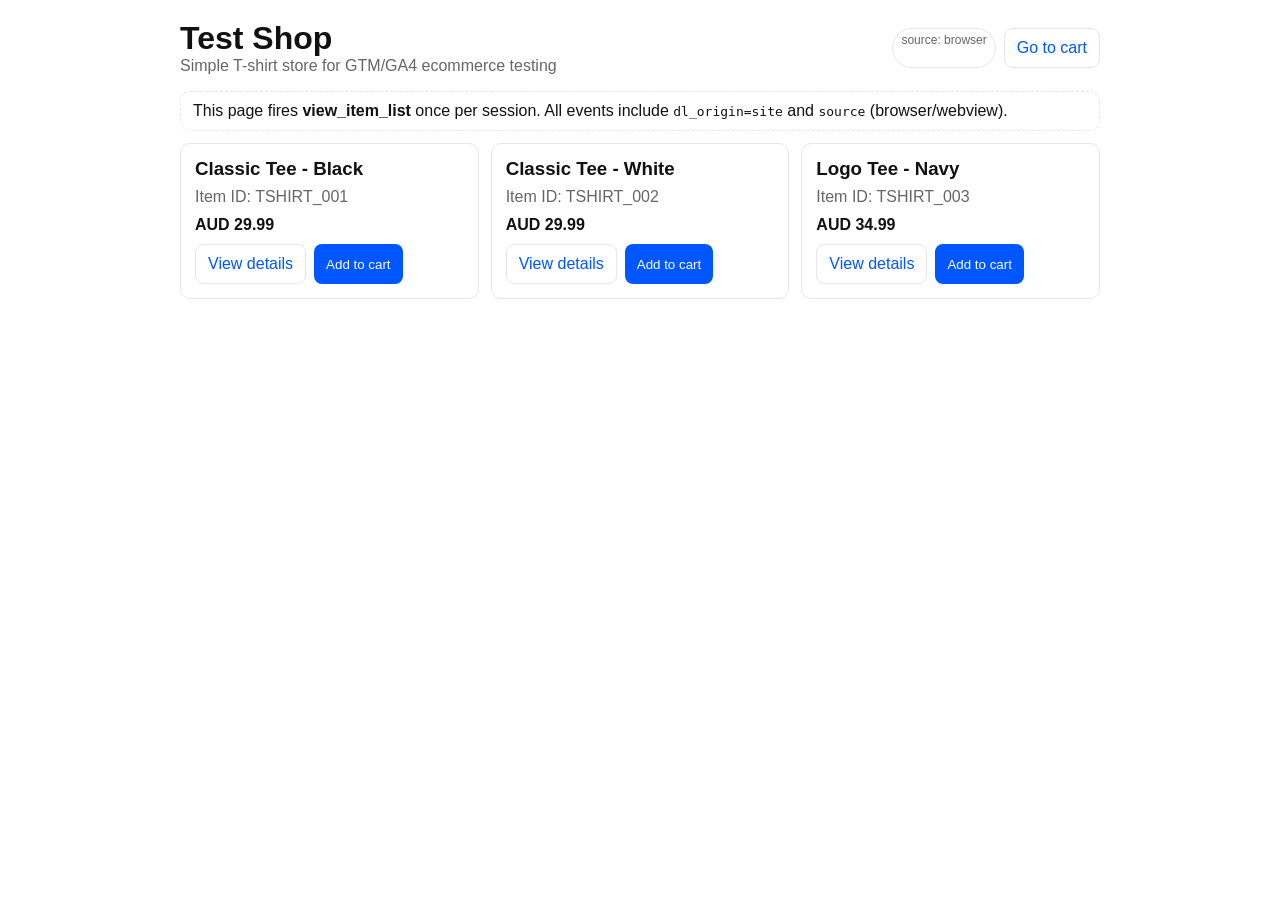
==== index.html @ 63ff5aa9 "Update index.html" ====
<!doctype html>
<html lang="en">
<head>
  <meta charset="utf-8">
  <title>Test Shop | T-Shirts</title>
  <meta name="viewport" content="width=device-width, initial-scale=1">

  <!-- Google Tag Manager -->
  <script>
    (function(w,d,s,l,i){
      w[l]=w[l]||[];
      w[l].push({'gtm.start': new Date().getTime(),event:'gtm.js'});
      var f=d.getElementsByTagName(s)[0],
          j=d.createElement(s),
          dl=l!='dataLayer'?'&l='+l:'';
      j.async=true;
      j.src='https://www.googletagmanager.com/gtm.js?id='+i+dl;
      f.parentNode.insertBefore(j,f);
    })(window,document,'script','dataLayer','GTM-N2T4MS7M');
  </script>
  <!-- End Google Tag Manager -->

<link rel="stylesheet" href="assets/styles.css">
<script src="assets/app.js"></script>

</head>

<body>
  <!-- Google Tag Manager (noscript) -->
  <noscript>
    <iframe src="https://www.googletagmanager.com/ns.html?id=GTM-N2T4MS7M"
            height="0" width="0" style="display:none;visibility:hidden"></iframe>
  </noscript>

  <header>
    <div>
      <h1 style="margin:0;">Test Shop</h1>
      <div class="muted">Simple T-shirt store for GTM/GA4 ecommerce testing</div>
    </div>
    <div class="actions">
      <span class="badge" id="modeBadge"></span>
      <a class="btn ghost" href="/cart.html">Go to cart</a>
    </div>
  </header>

  <div class="notice">
    This page fires <strong>view_item_list</strong> once per session.
    All events include <code>dl_origin=site</code> and <code>source</code> (browser/webview).
  </div>

  <div class="grid" id="productGrid"></div>

  <script>
    document.getElementById("modeBadge").textContent = "source: " + Shop.getSource();

    // Render products
    const grid = document.getElementById("productGrid");
    Shop.CATALOG.forEach(p => {
      const el = document.createElement("div");
      el.className = "card";
      el.innerHTML = `
        <h3>${p.item_name}</h3>
        <div class="muted">Item ID: ${p.item_id}</div>
        <div style="margin:10px 0;"><strong>AUD ${Shop.formatMoney(p.price)}</strong></div>
        <div class="actions">
          <a class="btn ghost" href="/product.html?id=${encodeURIComponent(p.item_id)}">View details</a>
          <button class="btn" data-id="${p.item_id}">Add to cart</button>
        </div>
      `;
      grid.appendChild(el);
    });

    // Fire view_item_list once per session
    if (Shop.oncePerSession("view_item_list")) {
      Shop.pushEcomEvent("view_item_list", {
        item_list_id: "tshirts_list",
        item_list_name: "T-Shirts",
        items: Shop.CATALOG.map((p, idx) => ({
          item_id: p.item_id,
          item_name: p.item_name,
          item_category: p.item_category,
          index: idx + 1,
          price: p.price,
          quantity: 1
        }))
      });
    }

    // Add-to-cart buttons
    grid.addEventListener("click", function(e) {
      const btn = e.target.closest("button[data-id]");
      if (!btn) return;

      const itemId = btn.getAttribute("data-id");
      // Simple default variant for listing
      const variant = "M";
      const qty = 1;

      const p = Shop.getProduct(itemId);
      Shop.addToCart(itemId, variant, qty);

      Shop.pushEcomEvent("add_to_cart", {
        currency: "AUD",
        value: p.price * qty,
        items: [{
          item_id: p.item_id,
          item_name: p.item_name,
          item_category: p.item_category,
          item_variant: variant,
          price: p.price,
          quantity: qty
        }]
      });

      alert("Added to cart: " + p.item_name);
    });
  </script>
</body>
</html>
---- assets/styles.css ----
:root { --blue: #0057ff; --border: #e7e7e7; --text: #111; --muted: #666; }
* { box-sizing: border-box; }
body { font-family: Arial, sans-serif; padding: 20px; color: var(--text); max-width: 960px; margin: 0 auto; }
header { display: flex; justify-content: space-between; align-items: center; gap: 12px; margin-bottom: 16px; }
a { color: var(--blue); text-decoration: none; }
a:hover { text-decoration: underline; }
.badge { font-size: 12px; padding: 4px 8px; border: 1px solid var(--border); border-radius: 999px; color: var(--muted); }
.grid { display: grid; grid-template-columns: repeat(3, 1fr); gap: 12px; }
.card { border: 1px solid var(--border); border-radius: 10px; padding: 14px; }
.card h3 { margin: 0 0 8px; }
.muted { color: var(--muted); }
.row { display: flex; align-items: center; justify-content: space-between; gap: 12px; }
.btn { display: inline-block; padding: 10px 12px; background: var(--blue); color: #fff; border-radius: 8px; border: none; cursor: pointer; text-align: center; }
.btn.secondary { background: #111; }
.btn.ghost { background: transparent; color: var(--blue); border: 1px solid var(--border); }
.btn:disabled { opacity: 0.5; cursor: not-allowed; }
select, input { padding: 8px; border: 1px solid var(--border); border-radius: 8px; }
table { width: 100%; border-collapse: collapse; margin-top: 10px; }
th, td { padding: 10px; border-bottom: 1px solid var(--border); text-align: left; }
tfoot td { font-weight: bold; }
.actions { display: flex; gap: 8px; flex-wrap: wrap; }
.notice { padding: 10px 12px; border: 1px dashed var(--border); border-radius: 10px; margin: 12px 0; }
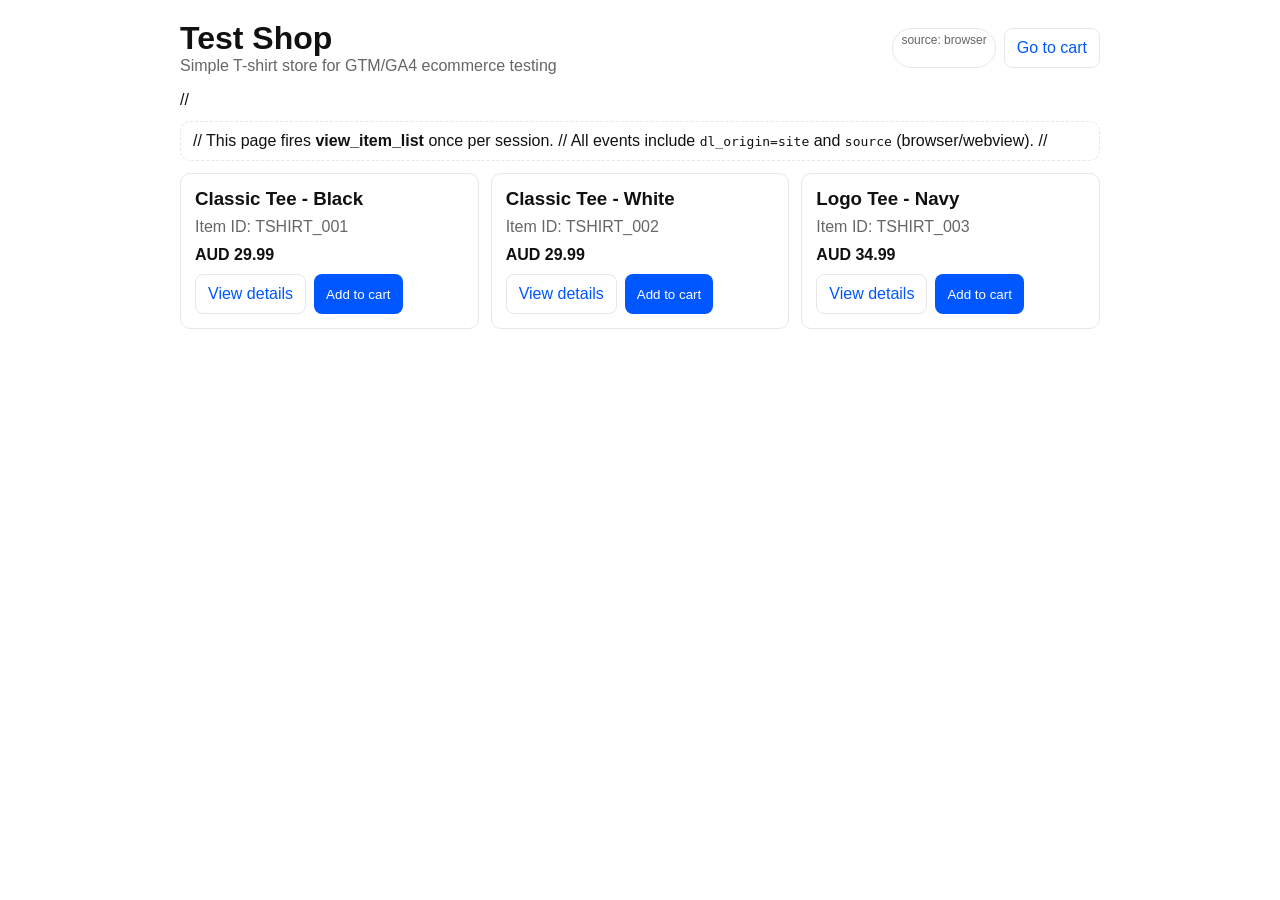
==== commit 63b59be8: "Update index.html" ====
--- a/index.html
+++ b/index.html
@@ -20,9 +20,8 @@
   </script>
   <!-- End Google Tag Manager -->
 
-<link rel="stylesheet" href="assets/styles.css">
-<script src="assets/app.js"></script>
-
+  <link rel="stylesheet" href="assets/styles.css">
+  <script src="assets/app.js"></script>
 </head>
 
 <body>
@@ -39,21 +38,20 @@
     </div>
     <div class="actions">
       <span class="badge" id="modeBadge"></span>
-      <a class="btn ghost" href="/cart.html">Go to cart</a>
+      <a class="btn ghost" href="cart.html">Go to cart</a>
     </div>
   </header>
 
-  <div class="notice">
-    This page fires <strong>view_item_list</strong> once per session.
-    All events include <code>dl_origin=site</code> and <code>source</code> (browser/webview).
-  </div>
+ // <div class="notice">
+   // This page fires <strong>view_item_list</strong> once per session.
+  //  All events include <code>dl_origin=site</code> and <code>source</code> (browser/webview).
+ // </div>
 
   <div class="grid" id="productGrid"></div>
 
   <script>
     document.getElementById("modeBadge").textContent = "source: " + Shop.getSource();
 
-    // Render products
     const grid = document.getElementById("productGrid");
     Shop.CATALOG.forEach(p => {
       const el = document.createElement("div");
@@ -63,14 +61,14 @@
         <div class="muted">Item ID: ${p.item_id}</div>
         <div style="margin:10px 0;"><strong>AUD ${Shop.formatMoney(p.price)}</strong></div>
         <div class="actions">
-          <a class="btn ghost" href="/product.html?id=${encodeURIComponent(p.item_id)}">View details</a>
+          <a class="btn ghost" href="product.html?id=${encodeURIComponent(p.item_id)}">View details</a>
           <button class="btn" data-id="${p.item_id}">Add to cart</button>
         </div>
       `;
       grid.appendChild(el);
     });
 
-    // Fire view_item_list once per session
+    // view_item_list once per session
     if (Shop.oncePerSession("view_item_list")) {
       Shop.pushEcomEvent("view_item_list", {
         item_list_id: "tshirts_list",
@@ -92,7 +90,6 @@
       if (!btn) return;
 
       const itemId = btn.getAttribute("data-id");
-      // Simple default variant for listing
       const variant = "M";
       const qty = 1;
 
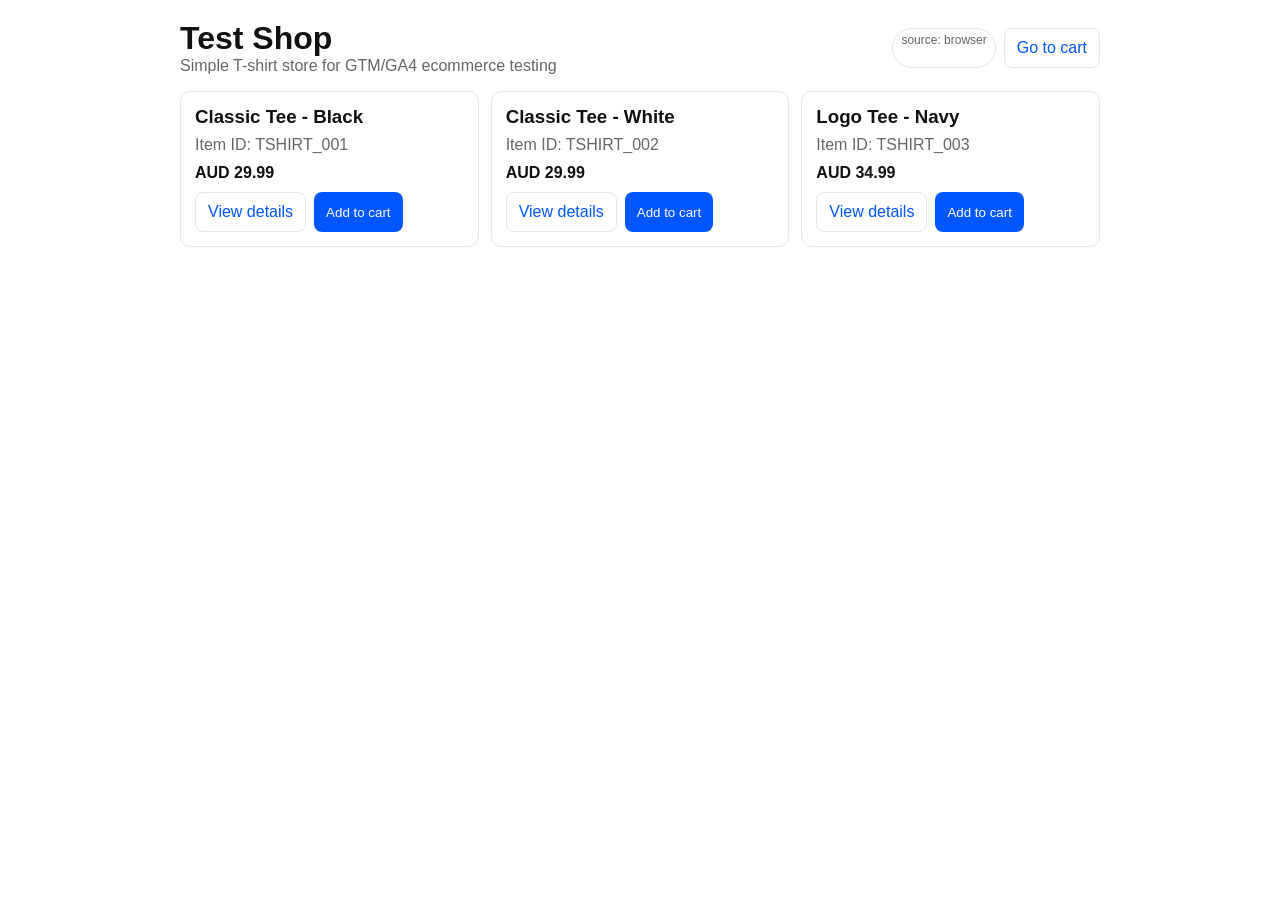
==== commit fe33db1c: "Update index.html" ====
--- a/index.html
+++ b/index.html
@@ -42,10 +42,7 @@
     </div>
   </header>
 
- // <div class="notice">
-   // This page fires <strong>view_item_list</strong> once per session.
-  //  All events include <code>dl_origin=site</code> and <code>source</code> (browser/webview).
- // </div>
+
 
   <div class="grid" id="productGrid"></div>
 
@@ -68,21 +65,19 @@
       grid.appendChild(el);
     });
 
-    // view_item_list once per session
-    if (Shop.oncePerSession("view_item_list")) {
-      Shop.pushEcomEvent("view_item_list", {
-        item_list_id: "tshirts_list",
-        item_list_name: "T-Shirts",
-        items: Shop.CATALOG.map((p, idx) => ({
-          item_id: p.item_id,
-          item_name: p.item_name,
-          item_category: p.item_category,
-          index: idx + 1,
-          price: p.price,
-          quantity: 1
-        }))
-      });
-    }
+    // view_item_list on every page load
+    Shop.pushEcomEvent("view_item_list", {
+      item_list_id: "tshirts_list",
+      item_list_name: "T-Shirts",
+      items: Shop.CATALOG.map((p, idx) => ({
+        item_id: p.item_id,
+        item_name: p.item_name,
+        item_category: p.item_category,
+        index: idx + 1,
+        price: p.price,
+        quantity: 1
+      }))
+    });
 
     // Add-to-cart buttons
     grid.addEventListener("click", function(e) {
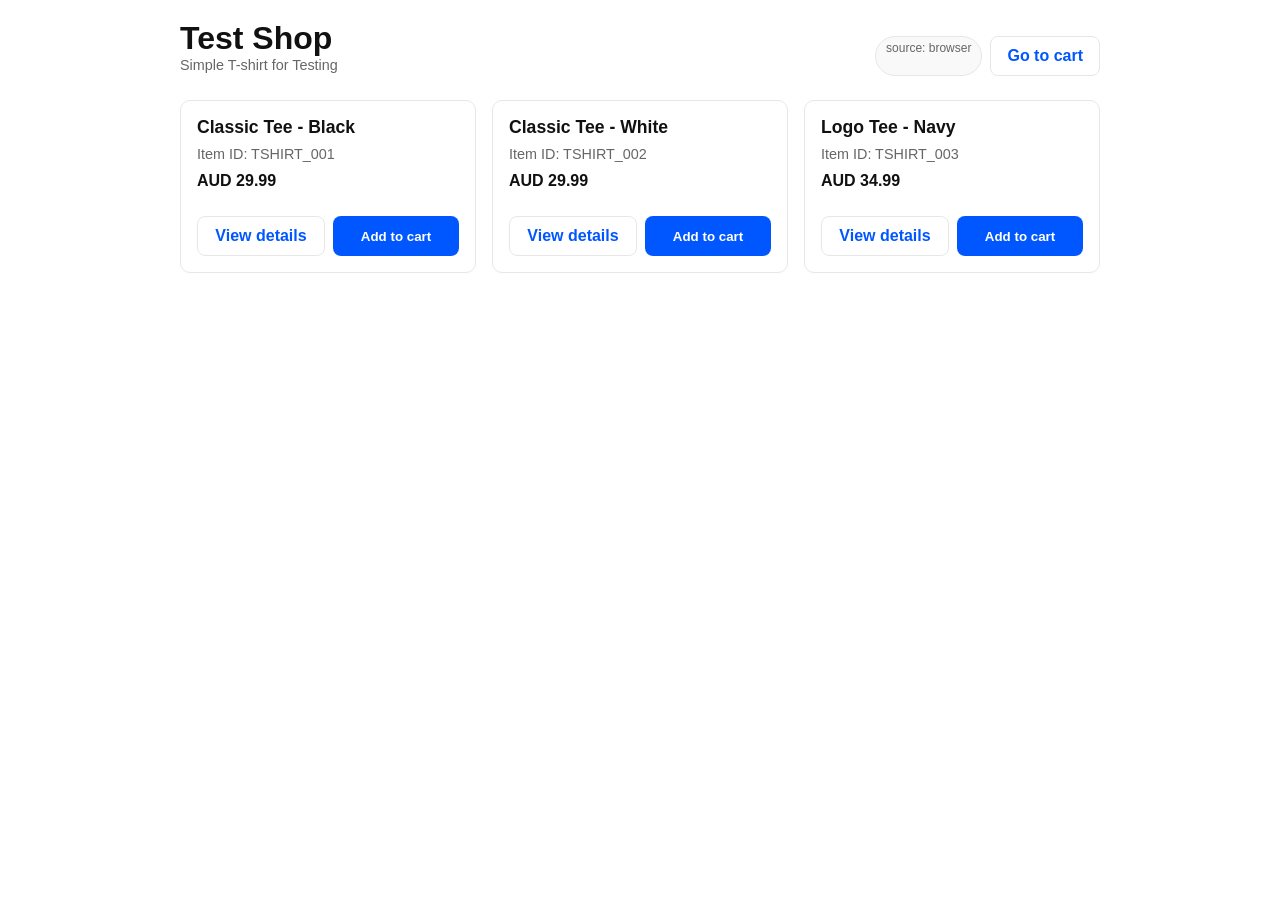
==== commit 9ab7d76f: "Update index.html" ====
--- a/index.html
+++ b/index.html
@@ -34,7 +34,7 @@
   <header>
     <div>
       <h1 style="margin:0;">Test Shop</h1>
-      <div class="muted">Simple T-shirt store for GTM/GA4 ecommerce testing</div>
+      <div class="muted">Simple T-shirt for Testing</div>
     </div>
     <div class="actions">
       <span class="badge" id="modeBadge"></span>
--- a/assets/styles.css
+++ b/assets/styles.css
@@ -1,22 +1,116 @@
-:root { --blue: #0057ff; --border: #e7e7e7; --text: #111; --muted: #666; }
+:root { 
+  --blue: #0057ff; 
+  --border: #e7e7e7; 
+  --text: #111; 
+  --muted: #666; 
+}
+
 * { box-sizing: border-box; }
-body { font-family: Arial, sans-serif; padding: 20px; color: var(--text); max-width: 960px; margin: 0 auto; }
-header { display: flex; justify-content: space-between; align-items: center; gap: 12px; margin-bottom: 16px; }
-a { color: var(--blue); text-decoration: none; }
-a:hover { text-decoration: underline; }
-.badge { font-size: 12px; padding: 4px 8px; border: 1px solid var(--border); border-radius: 999px; color: var(--muted); }
-.grid { display: grid; grid-template-columns: repeat(3, 1fr); gap: 12px; }
-.card { border: 1px solid var(--border); border-radius: 10px; padding: 14px; }
-.card h3 { margin: 0 0 8px; }
-.muted { color: var(--muted); }
-.row { display: flex; align-items: center; justify-content: space-between; gap: 12px; }
-.btn { display: inline-block; padding: 10px 12px; background: var(--blue); color: #fff; border-radius: 8px; border: none; cursor: pointer; text-align: center; }
-.btn.secondary { background: #111; }
-.btn.ghost { background: transparent; color: var(--blue); border: 1px solid var(--border); }
-.btn:disabled { opacity: 0.5; cursor: not-allowed; }
-select, input { padding: 8px; border: 1px solid var(--border); border-radius: 8px; }
-table { width: 100%; border-collapse: collapse; margin-top: 10px; }
-th, td { padding: 10px; border-bottom: 1px solid var(--border); text-align: left; }
-tfoot td { font-weight: bold; }
-.actions { display: flex; gap: 8px; flex-wrap: wrap; }
-.notice { padding: 10px 12px; border: 1px dashed var(--border); border-radius: 10px; margin: 12px 0; }
+
+body { 
+  font-family: Arial, sans-serif; 
+  padding: 20px; 
+  color: var(--text); 
+  max-width: 960px; 
+  margin: 0 auto; 
+}
+
+/* --- HEADER --- */
+header { 
+  display: flex; 
+  justify-content: space-between; 
+  align-items: flex-start; 
+  gap: 12px; 
+  margin-bottom: 24px; 
+}
+
+/* --- PRODUCT GRID & CARDS --- */
+.grid { 
+  display: grid; 
+  grid-template-columns: repeat(auto-fit, minmax(250px, 1fr)); 
+  gap: 16px; 
+}
+
+.card { 
+  border: 1px solid var(--border); 
+  border-radius: 10px; 
+  padding: 16px;
+  display: flex;
+  flex-direction: column;
+  height: 100%; 
+  background: #fff;
+}
+
+.card h3 { margin: 0 0 8px; font-size: 1.1rem; }
+
+/* --- CART TABLE STYLES --- */
+table { 
+  width: 100%; 
+  border-collapse: collapse; 
+  margin: 20px 0;
+  table-layout: fixed; /* Forces columns to respect widths */
+}
+
+th, td { 
+  padding: 10px 4px; 
+  text-align: left; 
+  border-bottom: 1px solid var(--border);
+  font-size: 13px; /* Smaller font to fit mobile screens */
+  overflow: hidden;
+  word-wrap: break-word;
+}
+
+/* Set specific widths for columns so they align */
+th:nth-child(1), td:nth-child(1) { width: 35%; } /* Name */
+th:nth-child(2), td:nth-child(2) { width: 20%; } /* ID */
+th:nth-child(3), td:nth-child(3) { width: 10%; } /* Var */
+th:nth-child(4), td:nth-child(4) { width: 10%; } /* Qty */
+th:nth-child(5), td:nth-child(5) { width: 25%; text-align: right; } /* Total */
+
+/* Clean up the footer */
+tfoot td { 
+  font-weight: bold; 
+  padding-top: 15px; 
+  border-bottom: none;
+}
+/* --- BUTTONS & ACTIONS --- */
+.actions { 
+  display: flex; 
+  gap: 8px; 
+  flex-wrap: wrap; 
+  margin-top: auto; /* Pushes buttons to bottom of cards */
+  padding-top: 16px;
+}
+
+.btn { 
+  display: inline-block; 
+  padding: 10px 16px; 
+  background: var(--blue); 
+  color: #fff; 
+  border-radius: 8px; 
+  border: none; 
+  cursor: pointer; 
+  text-align: center; 
+  text-decoration: none;
+  font-weight: 600;
+  flex: 1; /* Makes buttons equal width */
+}
+
+.btn.ghost { 
+  background: transparent; 
+  color: var(--blue); 
+  border: 1px solid var(--border); 
+}
+
+.btn:hover { opacity: 0.9; text-decoration: none; }
+
+/* --- UTILITIES --- */
+.muted { color: var(--muted); font-size: 0.9rem; }
+.badge { 
+  font-size: 12px; 
+  padding: 4px 10px; 
+  border: 1px solid var(--border); 
+  border-radius: 999px; 
+  color: var(--muted); 
+  background: #f9f9f9;
+}
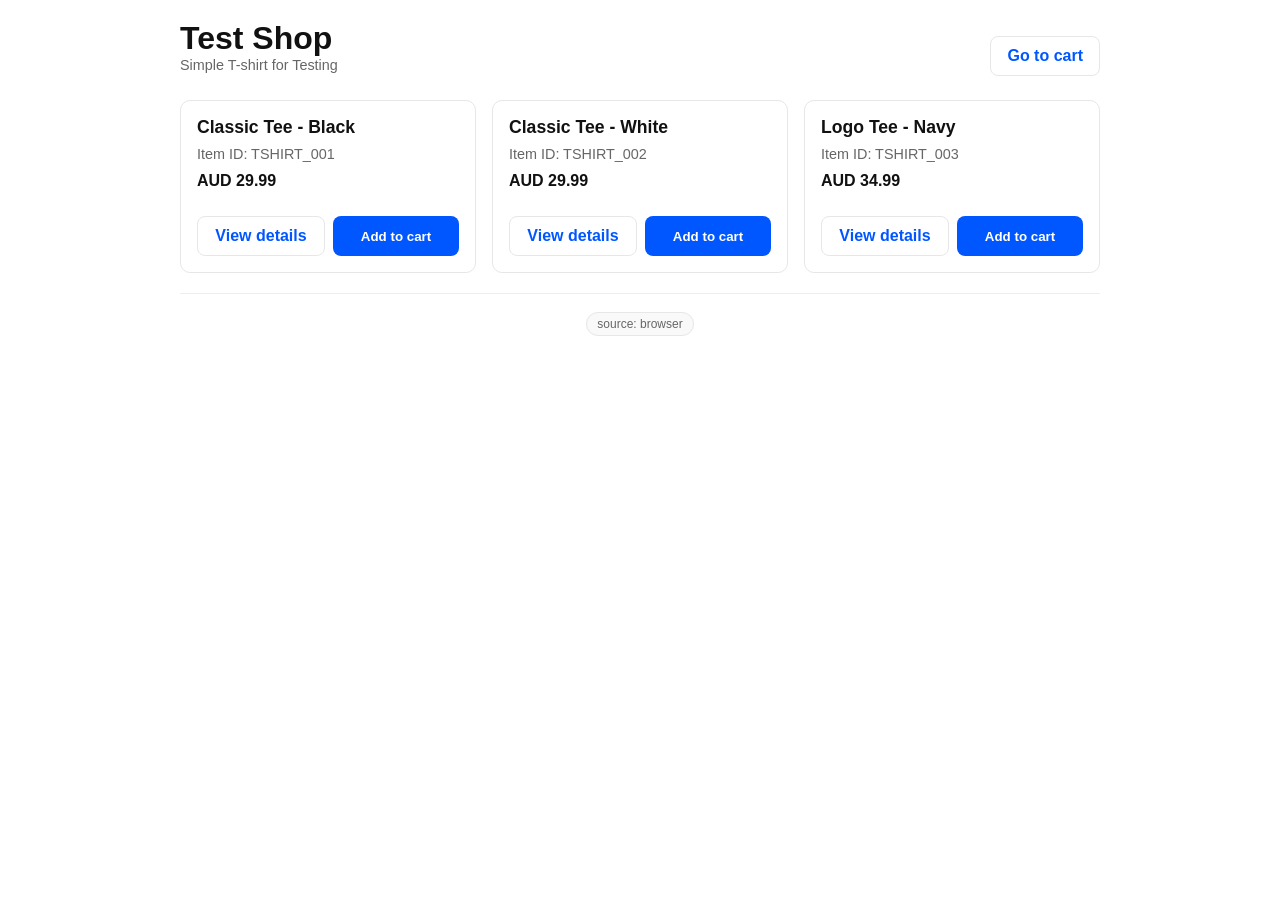
==== commit 70b5dca4: "Update index.html" ====
--- a/index.html
+++ b/index.html
@@ -37,7 +37,6 @@
       <div class="muted">Simple T-shirt for Testing</div>
     </div>
     <div class="actions">
-      <span class="badge" id="modeBadge"></span>
       <a class="btn ghost" href="cart.html">Go to cart</a>
     </div>
   </header>
@@ -45,6 +44,12 @@
 
 
   <div class="grid" id="productGrid"></div>
+
+  <footer>
+    <div class="container" style="text-align: center; padding: 20px; border-top: 1px solid #eee; margin-top: 20px;">
+        <span class="badge" id="modeBadge"></span>
+    </div>
+</footer>
 
   <script>
     document.getElementById("modeBadge").textContent = "source: " + Shop.getSource();
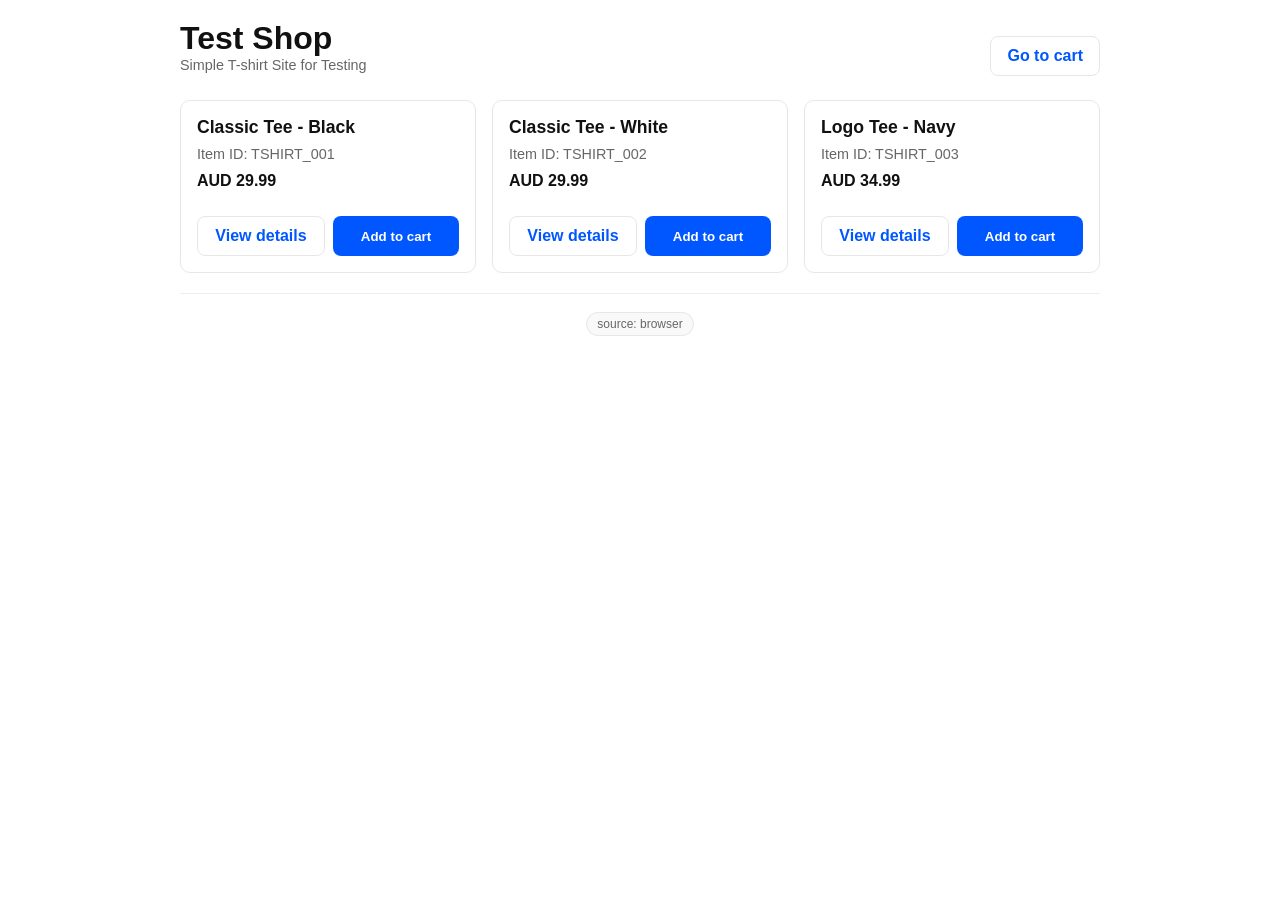
==== commit 290b448e: "Update index.html" ====
--- a/index.html
+++ b/index.html
@@ -34,7 +34,7 @@
   <header>
     <div>
       <h1 style="margin:0;">Test Shop</h1>
-      <div class="muted">Simple T-shirt for Testing</div>
+      <div class="muted">Simple T-shirt Site for Testing</div>
     </div>
     <div class="actions">
       <a class="btn ghost" href="cart.html">Go to cart</a>
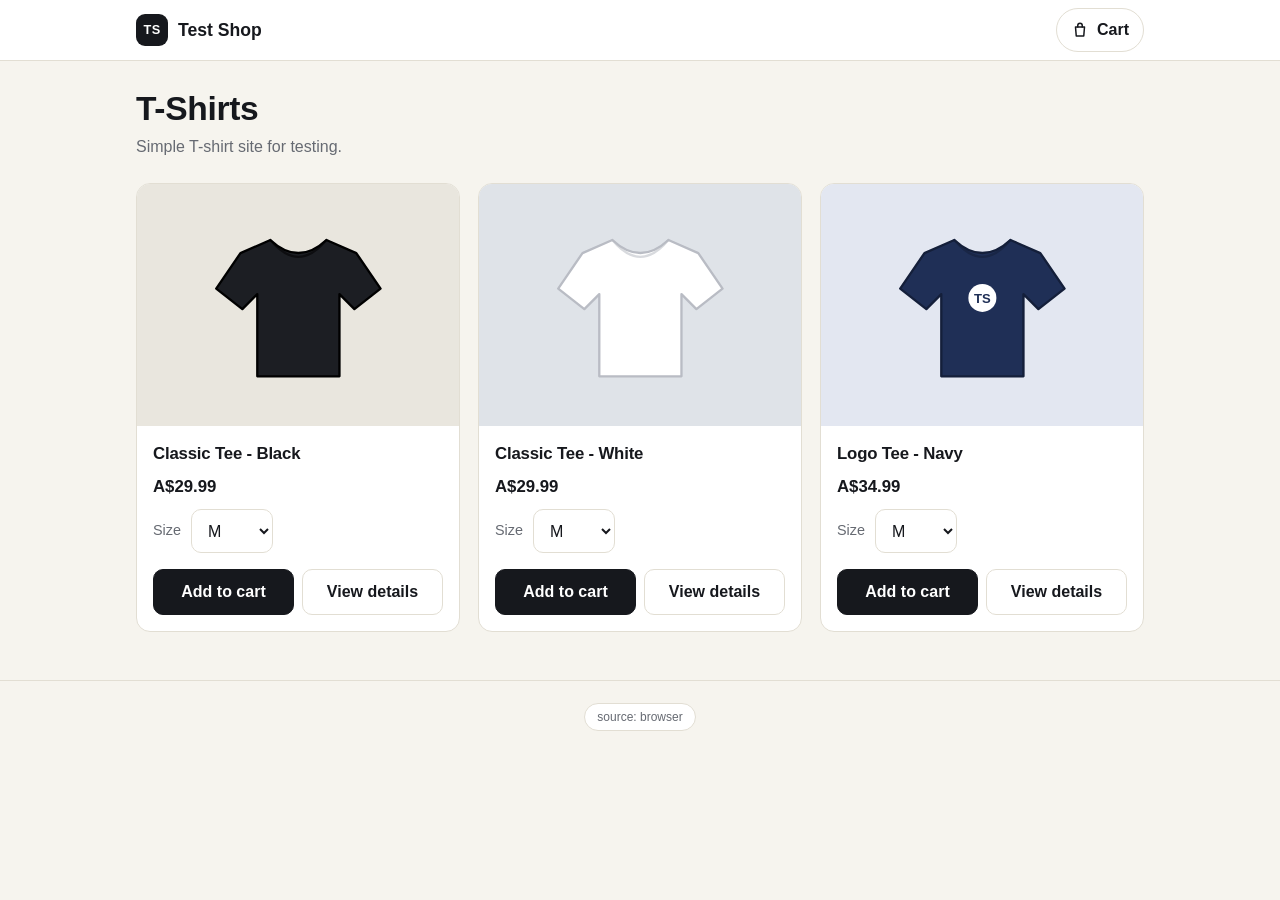
==== commit ecd77f80: "Improve shop functions, tracking fixes and new design - Fix view_cart so it sends the cart items and" ====
--- a/index.html
+++ b/index.html
@@ -20,8 +20,8 @@
   </script>
   <!-- End Google Tag Manager -->
 
-  <link rel="stylesheet" href="assets/styles.css">
-  <script src="assets/app.js"></script>
+  <link rel="stylesheet" href="assets/styles.css?v=2">
+  <script src="assets/app.js?v=2"></script>
 </head>
 
 <body>
@@ -31,40 +31,55 @@
             height="0" width="0" style="display:none;visibility:hidden"></iframe>
   </noscript>
 
-  <header>
-    <div>
-      <h1 style="margin:0;">Test Shop</h1>
-      <div class="muted">Simple T-shirt Site for Testing</div>
-    </div>
-    <div class="actions">
-      <a class="btn ghost" href="cart.html">Go to cart</a>
+  <header class="site-header">
+    <div class="wrap">
+      <a class="brand" href="index.html"><span class="brand-mark">TS</span>Test Shop</a>
+      <a class="cart-link" href="cart.html">
+        <svg viewBox="0 0 24 24" fill="none" stroke="currentColor" stroke-width="2" stroke-linecap="round" stroke-linejoin="round" aria-hidden="true"><path d="M6 8h12l-1 12H7L6 8z"/><path d="M9 8V6a3 3 0 0 1 6 0v2"/></svg>
+        Cart
+        <span class="cart-count" data-cart-count hidden>0</span>
+      </a>
     </div>
   </header>
 
+  <main class="wrap">
+    <div class="intro">
+      <h1>T-Shirts</h1>
+      <p>Simple T-shirt site for testing.</p>
+    </div>
 
+    <div class="grid" id="productGrid"></div>
+  </main>
 
-  <div class="grid" id="productGrid"></div>
-
-  <footer>
-    <div class="container" style="text-align: center; padding: 20px; border-top: 1px solid #eee; margin-top: 20px;">
-        <span class="badge" id="modeBadge"></span>
+  <footer class="site-footer">
+    <div class="wrap">
+      <span class="badge" id="modeBadge" data-source-badge></span>
     </div>
-</footer>
+  </footer>
 
   <script>
-    document.getElementById("modeBadge").textContent = "source: " + Shop.getSource();
+    const grid = document.getElementById("productGrid");
 
-    const grid = document.getElementById("productGrid");
     Shop.CATALOG.forEach(p => {
-      const el = document.createElement("div");
+      const href = "product.html?id=" + encodeURIComponent(p.item_id);
+      const sizeId = "size_" + p.item_id;
+      const el = document.createElement("article");
       el.className = "card";
       el.innerHTML = `
-        <h3>${p.item_name}</h3>
-        <div class="muted">Item ID: ${p.item_id}</div>
-        <div style="margin:10px 0;"><strong>AUD ${Shop.formatMoney(p.price)}</strong></div>
-        <div class="actions">
-          <a class="btn ghost" href="product.html?id=${encodeURIComponent(p.item_id)}">View details</a>
-          <button class="btn" data-id="${p.item_id}">Add to cart</button>
+        <a class="card-media" href="${href}" style="background:${p.tint}" tabindex="-1" aria-hidden="true">${Shop.teeSvg(p)}</a>
+        <div class="card-body">
+          <h2><a class="card-title" href="${href}">${Shop.escapeHtml(p.item_name)}</a></h2>
+          <div class="price">A$${Shop.formatMoney(p.price)}</div>
+          <div class="field-row">
+            <label for="${sizeId}">Size</label>
+            <select id="${sizeId}" data-size-for="${p.item_id}">
+              ${Shop.SIZES.map(s => `<option value="${s}"${s === Shop.DEFAULT_SIZE ? " selected" : ""}>${s}</option>`).join("")}
+            </select>
+          </div>
+          <div class="actions">
+            <button class="btn" data-id="${p.item_id}">Add to cart</button>
+            <a class="btn ghost" href="${href}">View details</a>
+          </div>
         </div>
       `;
       grid.appendChild(el);
@@ -85,12 +100,13 @@
     });
 
     // Add-to-cart buttons
-    grid.addEventListener("click", function(e) {
+    grid.addEventListener("click", function (e) {
       const btn = e.target.closest("button[data-id]");
       if (!btn) return;
 
       const itemId = btn.getAttribute("data-id");
-      const variant = "M";
+      const sizeSelect = grid.querySelector('select[data-size-for="' + itemId + '"]');
+      const variant = sizeSelect ? sizeSelect.value : Shop.DEFAULT_SIZE;
       const qty = 1;
 
       const p = Shop.getProduct(itemId);
@@ -98,7 +114,7 @@
 
       Shop.pushEcomEvent("add_to_cart", {
         currency: "AUD",
-        value: p.price * qty,
+        value: Shop.round2(p.price * qty),
         items: [{
           item_id: p.item_id,
           item_name: p.item_name,
@@ -109,7 +125,7 @@
         }]
       });
 
-      alert("Added to cart: " + p.item_name);
+      Shop.toast("Added: " + p.item_name + " (" + variant + ")", "View cart", "cart.html");
     });
   </script>
 </body>
--- a/assets/styles.css
+++ b/assets/styles.css
@@ -1,116 +1,439 @@
-:root { 
-  --blue: #0057ff; 
-  --border: #e7e7e7; 
-  --text: #111; 
-  --muted: #666; 
+:root {
+  --ink: #16181d;
+  --paper: #f6f4ee;
+  --card: #ffffff;
+  --line: #e2ded3;
+  --muted: #666a72;
+  --accent: #d9481f;
+  --radius: 14px;
+  --font: -apple-system, BlinkMacSystemFont, "Segoe UI", Roboto, "Helvetica Neue", Arial, sans-serif;
 }
 
 * { box-sizing: border-box; }
 
-body { 
-  font-family: Arial, sans-serif; 
-  padding: 20px; 
-  color: var(--text); 
-  max-width: 960px; 
-  margin: 0 auto; 
-}
+html { -webkit-text-size-adjust: 100%; }
+
+body {
+  margin: 0;
+  font-family: var(--font);
+  font-size: 16px;
+  line-height: 1.5;
+  color: var(--ink);
+  background: var(--paper);
+}
+
+h1, h2, h3 { line-height: 1.2; margin: 0; letter-spacing: -0.01em; }
+h1 { font-size: 1.75rem; }
+h2 { font-size: 1.15rem; }
+p { margin: 0; }
+a { color: inherit; }
+
+.wrap {
+  max-width: 1040px;
+  margin: 0 auto;
+  padding: 0 16px;
+}
+
+main.wrap { padding-top: 28px; padding-bottom: 48px; min-height: 60vh; }
+
+.muted { color: var(--muted); font-size: 0.9rem; }
 
 /* --- HEADER --- */
-header { 
-  display: flex; 
-  justify-content: space-between; 
-  align-items: flex-start; 
-  gap: 12px; 
-  margin-bottom: 24px; 
+.site-header {
+  position: sticky;
+  top: 0;
+  z-index: 10;
+  background: var(--card);
+  border-bottom: 1px solid var(--line);
+}
+
+.site-header .wrap {
+  display: flex;
+  align-items: center;
+  justify-content: space-between;
+  height: 60px;
+}
+
+.brand {
+  display: inline-flex;
+  align-items: center;
+  gap: 10px;
+  font-weight: 700;
+  font-size: 1.1rem;
+  text-decoration: none;
+}
+
+.brand-mark {
+  display: grid;
+  place-items: center;
+  width: 32px;
+  height: 32px;
+  border-radius: 9px;
+  background: var(--ink);
+  color: #fff;
+  font-size: 0.8rem;
+  letter-spacing: 0.02em;
+}
+
+.cart-link {
+  display: inline-flex;
+  align-items: center;
+  gap: 8px;
+  min-height: 44px;
+  padding: 0 14px;
+  border: 1px solid var(--line);
+  border-radius: 999px;
+  font-weight: 600;
+  text-decoration: none;
+}
+
+.cart-link svg { width: 18px; height: 18px; }
+
+.cart-count {
+  min-width: 22px;
+  height: 22px;
+  padding: 0 6px;
+  border-radius: 999px;
+  background: var(--accent);
+  color: #fff;
+  font-size: 0.8rem;
+  line-height: 22px;
+  text-align: center;
+}
+
+.cart-count[hidden] { display: none; }
+
+/* --- PAGE INTRO --- */
+.intro { margin-bottom: 24px; }
+.intro p { margin-top: 6px; color: var(--muted); }
+
+.back-link {
+  display: inline-block;
+  margin-bottom: 16px;
+  padding: 10px 0;
+  color: var(--muted);
+  font-weight: 600;
+  font-size: 0.95rem;
+  text-decoration: none;
 }
 
 /* --- PRODUCT GRID & CARDS --- */
-.grid { 
-  display: grid; 
-  grid-template-columns: repeat(auto-fit, minmax(250px, 1fr)); 
-  gap: 16px; 
-}
-
-.card { 
-  border: 1px solid var(--border); 
-  border-radius: 10px; 
+.grid {
+  display: grid;
+  grid-template-columns: repeat(auto-fill, minmax(250px, 1fr));
+  gap: 18px;
+}
+
+.card {
+  display: flex;
+  flex-direction: column;
+  background: var(--card);
+  border: 1px solid var(--line);
+  border-radius: var(--radius);
+  overflow: hidden;
+}
+
+.card-media {
+  display: grid;
+  place-items: center;
+  aspect-ratio: 4 / 3;
+  text-decoration: none;
+}
+
+.tee { width: 58%; max-width: 220px; height: auto; display: block; }
+
+.card-body {
+  display: flex;
+  flex-direction: column;
+  gap: 10px;
+  flex: 1;
   padding: 16px;
+}
+
+.card-title { font-size: 1.05rem; text-decoration: none; }
+.card-title:hover { text-decoration: underline; }
+
+.price { font-weight: 700; font-size: 1.05rem; }
+
+.field-row {
+  display: flex;
+  align-items: center;
+  gap: 10px;
+}
+
+.field-row label { font-size: 0.9rem; color: var(--muted); }
+
+select {
+  min-height: 44px;
+  padding: 0 34px 0 12px;
+  border: 1px solid var(--line);
+  border-radius: 10px;
+  background: var(--card);
+  color: var(--ink);
+  font: inherit;
+}
+
+/* --- BUTTONS --- */
+.actions {
+  display: flex;
+  flex-wrap: wrap;
+  gap: 8px;
+  margin-top: auto;
+  padding-top: 6px;
+}
+
+.btn {
+  display: inline-flex;
+  align-items: center;
+  justify-content: center;
+  flex: 1;
+  min-height: 46px;
+  padding: 0 18px;
+  border: 1px solid var(--ink);
+  border-radius: 10px;
+  background: var(--ink);
+  color: #fff;
+  font: inherit;
+  font-weight: 600;
+  white-space: nowrap;
+  text-decoration: none;
+  cursor: pointer;
+}
+
+.btn:hover { opacity: 0.88; }
+.btn:disabled { opacity: 0.45; cursor: not-allowed; }
+
+.btn.ghost {
+  background: transparent;
+  color: var(--ink);
+  border-color: var(--line);
+}
+
+.btn.block { width: 100%; flex: none; }
+
+.text-btn {
+  min-height: 44px;
+  padding: 0 4px;
+  border: 0;
+  background: none;
+  color: var(--muted);
+  font: inherit;
+  font-size: 0.9rem;
+  text-decoration: underline;
+  cursor: pointer;
+}
+
+a:focus-visible, button:focus-visible, select:focus-visible, input:focus-visible + span {
+  outline: 3px solid var(--accent);
+  outline-offset: 2px;
+}
+
+/* --- PRODUCT PAGE --- */
+.product {
+  display: grid;
+  gap: 24px;
+}
+
+.product-media {
+  display: grid;
+  place-items: center;
+  aspect-ratio: 1 / 1;
+  border: 1px solid var(--line);
+  border-radius: var(--radius);
+}
+
+.product-info { display: flex; flex-direction: column; gap: 14px; }
+.product-info .price { font-size: 1.35rem; }
+
+.sizes { display: flex; gap: 8px; border: 0; padding: 0; margin: 0; }
+.sizes legend { padding: 0; margin-bottom: 8px; font-size: 0.9rem; color: var(--muted); }
+.sizes label { cursor: pointer; }
+.sizes input { position: absolute; opacity: 0; }
+
+.sizes span {
+  display: grid;
+  place-items: center;
+  width: 52px;
+  height: 46px;
+  border: 1px solid var(--line);
+  border-radius: 10px;
+  background: var(--card);
+  font-weight: 600;
+}
+
+.sizes input:checked + span {
+  background: var(--ink);
+  border-color: var(--ink);
+  color: #fff;
+}
+
+/* --- CART & ORDER LINES --- */
+.layout { display: grid; gap: 20px; align-items: start; }
+
+.panel {
+  background: var(--card);
+  border: 1px solid var(--line);
+  border-radius: var(--radius);
+  padding: 18px;
+}
+
+.lines { list-style: none; margin: 0; padding: 0; }
+
+.line {
+  display: grid;
+  grid-template-columns: 68px 1fr auto;
+  gap: 14px;
+  align-items: center;
+  padding: 16px 0;
+  border-bottom: 1px solid var(--line);
+}
+
+.line:first-child { padding-top: 0; }
+.line:last-child { border-bottom: 0; padding-bottom: 0; }
+
+.line-thumb {
+  display: grid;
+  place-items: center;
+  width: 68px;
+  height: 68px;
+  border-radius: 10px;
+}
+
+.line-thumb .tee { width: 70%; }
+.line-name { font-weight: 600; }
+.line-total { font-weight: 700; text-align: right; white-space: nowrap; }
+
+.line-controls {
+  grid-column: 2 / -1;
+  display: flex;
+  align-items: center;
+  justify-content: space-between;
+  gap: 12px;
+}
+
+.stepper {
+  display: inline-flex;
+  align-items: center;
+  border: 1px solid var(--line);
+  border-radius: 10px;
+  overflow: hidden;
+}
+
+.stepper button {
+  width: 44px;
+  height: 44px;
+  border: 0;
+  background: var(--card);
+  color: var(--ink);
+  font-size: 1.2rem;
+  cursor: pointer;
+}
+
+.stepper button:hover { background: var(--paper); }
+.stepper output { min-width: 34px; text-align: center; font-weight: 600; }
+
+.summary-row {
+  display: flex;
+  justify-content: space-between;
+  gap: 12px;
+  padding: 6px 0;
+}
+
+.summary-row.total {
+  margin-top: 8px;
+  padding-top: 14px;
+  border-top: 1px solid var(--line);
+  font-weight: 700;
+  font-size: 1.1rem;
+}
+
+.panel .btn { margin-top: 16px; }
+.panel .text-btn { display: block; margin: 8px auto 0; }
+
+/* --- NOTICES --- */
+.notice {
+  padding: 12px 14px;
+  border: 1px solid var(--line);
+  border-left: 4px solid var(--accent);
+  border-radius: 10px;
+  background: var(--card);
+  font-size: 0.95rem;
+}
+
+.empty {
   display: flex;
   flex-direction: column;
-  height: 100%; 
-  background: #fff;
-}
-
-.card h3 { margin: 0 0 8px; font-size: 1.1rem; }
-
-/* --- CART TABLE STYLES --- */
-table { 
-  width: 100%; 
-  border-collapse: collapse; 
-  margin: 20px 0;
-  table-layout: fixed; /* Forces columns to respect widths */
-}
-
-th, td { 
-  padding: 10px 4px; 
-  text-align: left; 
-  border-bottom: 1px solid var(--border);
-  font-size: 13px; /* Smaller font to fit mobile screens */
-  overflow: hidden;
-  word-wrap: break-word;
-}
-
-/* Set specific widths for columns so they align */
-th:nth-child(1), td:nth-child(1) { width: 35%; } /* Name */
-th:nth-child(2), td:nth-child(2) { width: 20%; } /* ID */
-th:nth-child(3), td:nth-child(3) { width: 10%; } /* Var */
-th:nth-child(4), td:nth-child(4) { width: 10%; } /* Qty */
-th:nth-child(5), td:nth-child(5) { width: 25%; text-align: right; } /* Total */
-
-/* Clean up the footer */
-tfoot td { 
-  font-weight: bold; 
-  padding-top: 15px; 
-  border-bottom: none;
-}
-/* --- BUTTONS & ACTIONS --- */
-.actions { 
-  display: flex; 
-  gap: 8px; 
-  flex-wrap: wrap; 
-  margin-top: auto; /* Pushes buttons to bottom of cards */
-  padding-top: 16px;
-}
-
-.btn { 
-  display: inline-block; 
-  padding: 10px 16px; 
-  background: var(--blue); 
-  color: #fff; 
-  border-radius: 8px; 
-  border: none; 
-  cursor: pointer; 
-  text-align: center; 
-  text-decoration: none;
-  font-weight: 600;
-  flex: 1; /* Makes buttons equal width */
-}
-
-.btn.ghost { 
-  background: transparent; 
-  color: var(--blue); 
-  border: 1px solid var(--border); 
-}
-
-.btn:hover { opacity: 0.9; text-decoration: none; }
-
-/* --- UTILITIES --- */
-.muted { color: var(--muted); font-size: 0.9rem; }
-.badge { 
-  font-size: 12px; 
-  padding: 4px 10px; 
-  border: 1px solid var(--border); 
-  border-radius: 999px; 
-  color: var(--muted); 
-  background: #f9f9f9;
-}
+  align-items: center;
+  gap: 14px;
+  padding: 44px 18px;
+  text-align: center;
+}
+
+.empty .btn { flex: none; }
+
+.tick {
+  display: grid;
+  place-items: center;
+  width: 56px;
+  height: 56px;
+  border-radius: 50%;
+  background: var(--ink);
+  color: #fff;
+  font-size: 1.6rem;
+}
+
+/* --- TOAST --- */
+.toast {
+  position: fixed;
+  left: 16px;
+  right: 16px;
+  bottom: 20px;
+  z-index: 20;
+  display: flex;
+  align-items: center;
+  justify-content: space-between;
+  gap: 16px;
+  max-width: 420px;
+  margin: 0 auto;
+  padding: 14px 16px;
+  border-radius: 12px;
+  background: var(--ink);
+  color: #fff;
+  font-size: 0.95rem;
+  box-shadow: 0 10px 30px rgba(22, 24, 29, 0.25);
+  opacity: 0;
+  transform: translateY(12px);
+  pointer-events: none;
+  transition: opacity 0.2s ease, transform 0.2s ease;
+}
+
+.toast.show { opacity: 1; transform: none; pointer-events: auto; }
+.toast a { color: #fff; font-weight: 700; white-space: nowrap; }
+
+/* --- FOOTER --- */
+.site-footer {
+  padding: 22px 0 32px;
+  border-top: 1px solid var(--line);
+  text-align: center;
+}
+
+.badge {
+  display: inline-block;
+  padding: 4px 12px;
+  border: 1px solid var(--line);
+  border-radius: 999px;
+  background: var(--card);
+  color: var(--muted);
+  font-size: 12px;
+}
+
+/* --- LARGER SCREENS --- */
+@media (min-width: 760px) {
+  h1 { font-size: 2.1rem; }
+  .product { grid-template-columns: 1fr 1fr; gap: 40px; align-items: start; }
+  .layout { grid-template-columns: 1fr 340px; }
+}
+
+@media (prefers-reduced-motion: reduce) {
+  .toast { transition: none; }
+}
